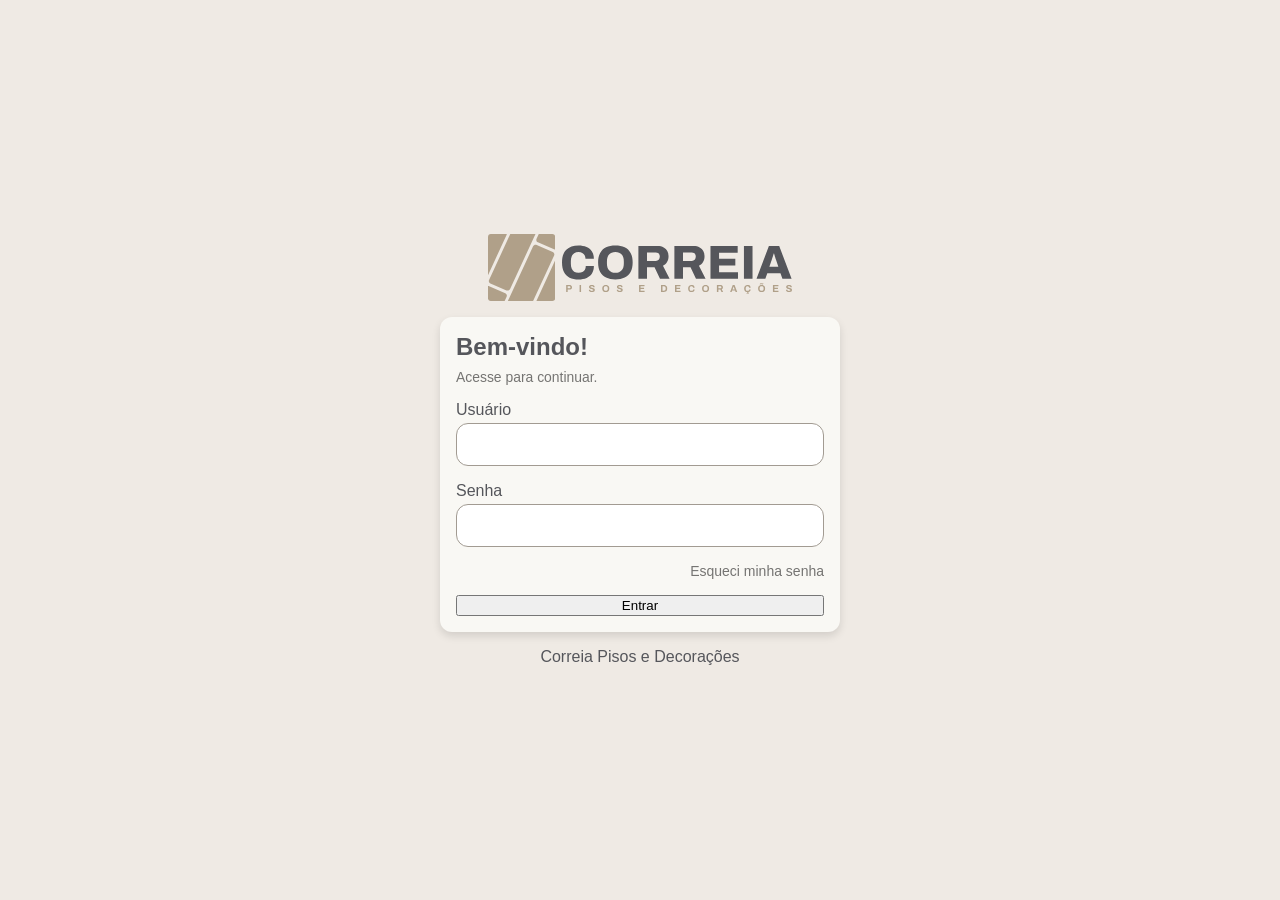
==== index.html @ 28249f0d "primeiro comit" ====
<!DOCTYPE html>
<html lang="pt-BR">
  <head>
    <title>Login</title>
    <meta charset="UTF-8" />
    <meta name="viewport" content="width=device-width, initial-scale=1.0" />

    <link rel="stylesheet" href="css/base.css"/>
    <link rel="stylesheet" href="css/componentes/card.css"/>
    <link rel="stylesheet" href="css/componentes/forms.css"/>
    <link rel="stylesheet" href="css/paginas/login.css"/>
  </head>

  <body>
    <img src="assets/logo.svg" alt="Logo Correia Pisos">
    <main class="card">
      <section>
        <h1>Bem-vindo!</h1>
        <p>Acesse para continuar.</p>
      </section>
      <form method="POST">
        <div class="campo">
          <label for="usuario">Usuário</label>
          <input type="text" id="usuario" name="usuario" required autocomplete="username" class="input">
        </div>
        <div class="campo">
          <label for="senha">Senha</label>
          <div class="input-senha">
            <input type="password" id="senha" name="senha" required autocomplete="current-password" class="input">
            <button type="button" aria-label="Mostrar senha"><img src="" alt=""></button>
          </div>
        </div>
        <a href="#">Esqueci minha senha</a>
        <button type="submit">Entrar</button>
      </form>
    </main>
    <footer>Correia Pisos e Decorações</footer>
  </body>
</html>
---- css/base.css ----
:root {
  --background: #EFEAE4;
  --surface: #F9F8F4;
  --surface-input: #FFFFFF;
  --border: #A29B92;
  --primary: #B0A089;
  --text: #55565B;
  --text-secondary: #757472;

  --espaçamento: 1rem;
  --radius: 12px;
  --shadow: 0 4px 8px rgba(0, 0, 0, 0.12);
}

*,
*::before,
*::after {
  box-sizing: border-box;
}

body {
  margin: 0;
  min-height: 100dvh;
  background: var(--background);
  color: var(--text);
  font-family: Arial, Helvetica, sans-serif;
}

h1, h2, h3, h4 {
  margin: 0;
}
---- css/componentes/card.css ----
.card {
  background: var(--surface);
  border-radius: var(--radius);
  padding: var(--espaçamento);
  color: var(--text);
  text-decoration: none;
  box-shadow: var(--shadow);

  overflow-wrap: break-word;
}

.card p {
  font-size: 0.87rem;
}

.card h2 {
  font-size: 1rem;
}

.card--interativo {
  transition: 
    transform 150ms ease,
    background-color 260ms ease
  ;
}

.card--interativo:hover {
  background-color: color-mix(in srgb, var(--surface), black 3%);
}

.card--interativo:active {
  transform: scale(0.98);
}
---- css/componentes/forms.css ----
.campo {
  display: flex;
  flex-direction: column;
  gap: calc(var(--espaçamento) / 4);
}

.input {
  background: var(--surface-input);
  border: 1px solid var(--border);
  border-radius: var(--radius);
  padding: 0.80rem;
}

.input:focus {
  outline: 1px solid var(--primary);
  border-color: var(--primary);
}

.input-senha {
  display: flex;
  align-items: center;
  background: var(--surface-input);
  border: 1px solid var(--border);
  border-radius: var(--radius);
}

.input-senha .input {
  flex: 1;
  min-width: 0;
  border: none;
  background: transparent;
}

.input-senha button {
  border: none;
  background: transparent;
  padding: 0.8rem;
  cursor: pointer;
}

.input-senha .input:focus {
  outline: none;
}

.input-senha:focus-within {
  outline: 1px solid var(--primary);
  border-color: var(--primary);  
}
---- css/paginas/login.css ----
body {
  display: flex;
  flex-direction: column;
  justify-content: center;
  align-items: center;
  gap: var(--espaçamento);
  padding: 0 var(--espaçamento);
}

body > img {
  width: 80%;
  max-width: 19rem;
  height: auto;
}

main {
  display: flex;
  flex-direction: column;
  gap: var(--espaçamento);
  width: 100%;
  max-width: 25rem;
}

main h1 {
  color: var(--text);
  font-size: 1.5rem;
}

main p {
  color: var(--text-secondary);
  font-size: 0.875rem;
}

section {
  display: flex;
  flex-direction: column;
  gap: calc(var(--espaçamento) / 2);
}

section p {
  margin: 0;
}

form {
  display: flex;
  flex-direction: column;
  gap: var(--espaçamento);
}

form label {
  margin: 0;
}

form a {
  margin: 0 0 0 auto;
  color: var(--text-secondary);
  font-size: 0.875rem;
  text-decoration: none;
}
form a:hover{
  text-decoration: underline;
}
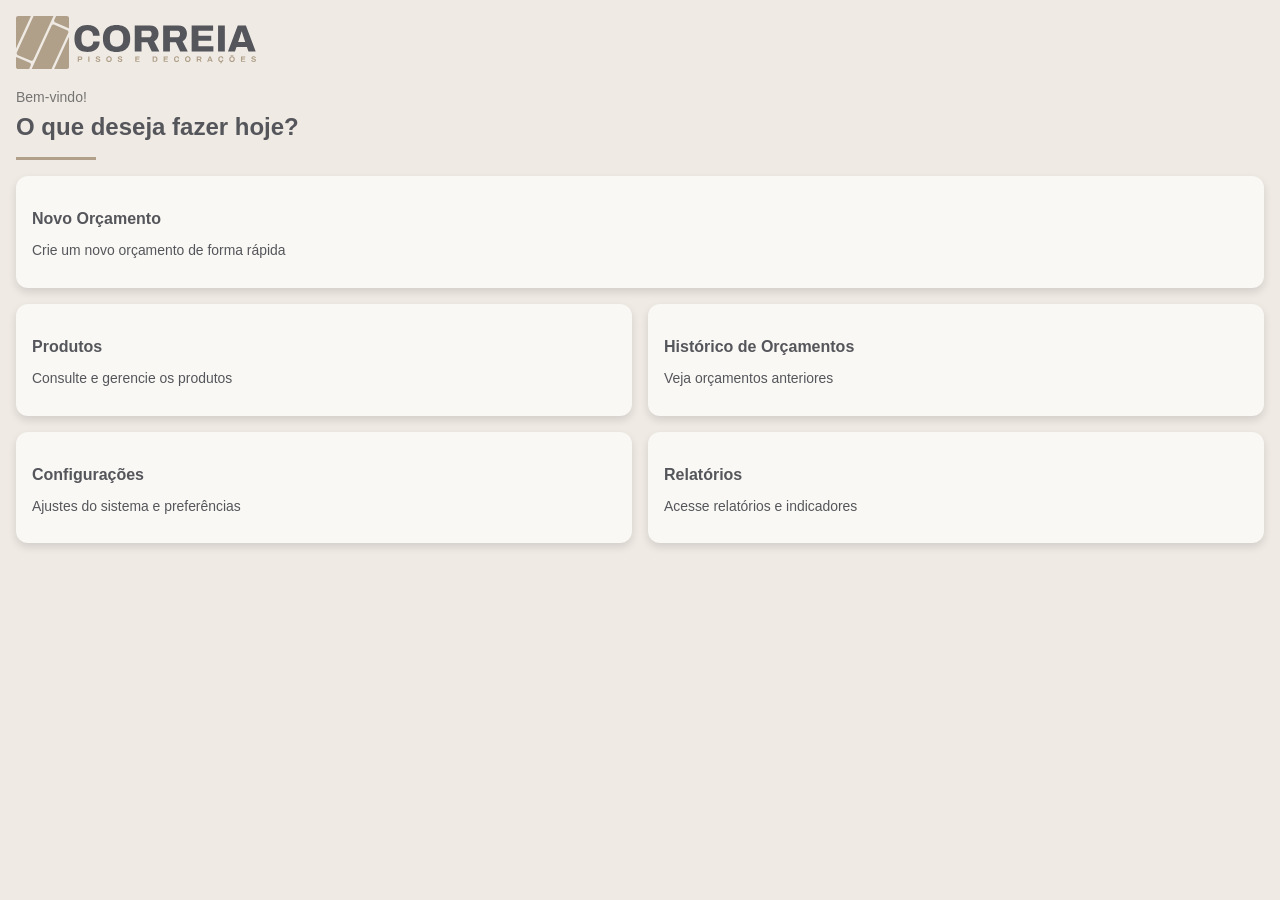
==== commit e973b02c: "mm" ====
--- a/index.html
+++ b/index.html
@@ -1,39 +1,73 @@
 <!DOCTYPE html>
 <html lang="pt-BR">
   <head>
-    <title>Login</title>
+    <title>Home</title>
     <meta charset="UTF-8" />
-    <meta name="viewport" content="width=device-width, initial-scale=1.0" />
+    <meta name="viewport"
+          content="width=device-width, initial-scale=1.0" />
+
+    <script type="module" src="js/pages/index.js"></script>
 
     <link rel="stylesheet" href="css/base.css"/>
+    <link rel="stylesheet" href="css/paginas/index.css"/>
     <link rel="stylesheet" href="css/componentes/card.css"/>
-    <link rel="stylesheet" href="css/componentes/forms.css"/>
-    <link rel="stylesheet" href="css/paginas/login.css"/>
   </head>
 
   <body>
-    <img src="assets/logo.svg" alt="Logo Correia Pisos">
-    <main class="card">
-      <section>
-        <h1>Bem-vindo!</h1>
-        <p>Acesse para continuar.</p>
-      </section>
-      <form method="POST">
-        <div class="campo">
-          <label for="usuario">Usuário</label>
-          <input type="text" id="usuario" name="usuario" required autocomplete="username" class="input">
+    <header>
+      <img src="assets/logo.svg" alt="Logo Correia Pisos" />
+    </header>
+
+    <section>
+      <span>Bem-vindo!</span>
+      <h1>O que deseja fazer hoje?</h1>
+    </section>
+
+    <main>
+      <a href="#" class="card card--interativo">
+        <img src="img/orcamento.svg" alt="" />
+
+        <div>
+          <h2>Novo Orçamento</h2>
+          <p>Crie um novo orçamento de forma rápida</p>
         </div>
-        <div class="campo">
-          <label for="senha">Senha</label>
-          <div class="input-senha">
-            <input type="password" id="senha" name="senha" required autocomplete="current-password" class="input">
-            <button type="button" aria-label="Mostrar senha"><img src="" alt=""></button>
-          </div>
+      </a>
+
+      <a href="#" class="card card--interativo">
+        <img src="img/produtos.svg" alt="" />
+
+        <div>
+          <h2>Produtos</h2>
+          <p>Consulte e gerencie os produtos</p>
         </div>
-        <a href="#">Esqueci minha senha</a>
-        <button type="submit">Entrar</button>
-      </form>
+      </a>
+
+      <a href="#" class="card card--interativo">
+        <img src="img/historico.svg" alt="" />
+
+        <div>
+          <h2>Histórico de Orçamentos</h2>
+          <p>Veja orçamentos anteriores</p>
+        </div>
+      </a>
+
+      <a href="#" class="card card--interativo">
+        <img src="img/configuracoes.svg" alt="" />
+
+        <div>
+          <h2>Configurações</h2>
+          <p>Ajustes do sistema e preferências</p>
+        </div>
+      </a>
+
+      <a href="#" class="card card--interativo">
+        <img  src="img/relatorios.svg" alt="" />
+
+        <div>
+          <h2>Relatórios</h2>
+          <p>Acesse relatórios e indicadores</p>
+        </div>
+      </a>
     </main>
-    <footer>Correia Pisos e Decorações</footer>
   </body>
 </html>
--- a/css/paginas/index.css
+++ b/css/paginas/index.css
@@ -0,0 +1,56 @@
+body {
+  display: flex;
+  flex-direction: column;
+  gap: var(--espaçamento);
+  padding: 0 var(--espaçamento) 0;
+}
+
+header img {
+  margin-top: var(--espaçamento);
+  width: 80%;
+  max-width: 15rem;
+  height: auto;
+}
+
+section {
+  display: flex;
+  flex-direction: column;
+  gap:  calc(var(--espaçamento) / 2);
+}
+
+section span {
+  color: var(--text-secondary);
+  font-size: 0.875rem;
+}
+
+section h1 {
+  color: var(--text);
+  font-size: 1.5rem;
+}
+
+section h1::after {
+  content: "";
+  width: 5rem;
+  margin-top: var(--espaçamento);
+  display: block;
+  height: 3px;
+  background: var(--primary);
+}
+
+main {
+  display: grid;
+  grid-template-columns: repeat(2, minmax(0, 1fr));
+  gap: var(--espaçamento);
+  margin-bottom: var(--espaçamento);
+}
+
+main :first-child {
+  grid-column: 1 / -1;
+}
+
+@media (max-width: 335px) {
+  main {
+    grid-template-columns: 1fr;
+  }
+}
+
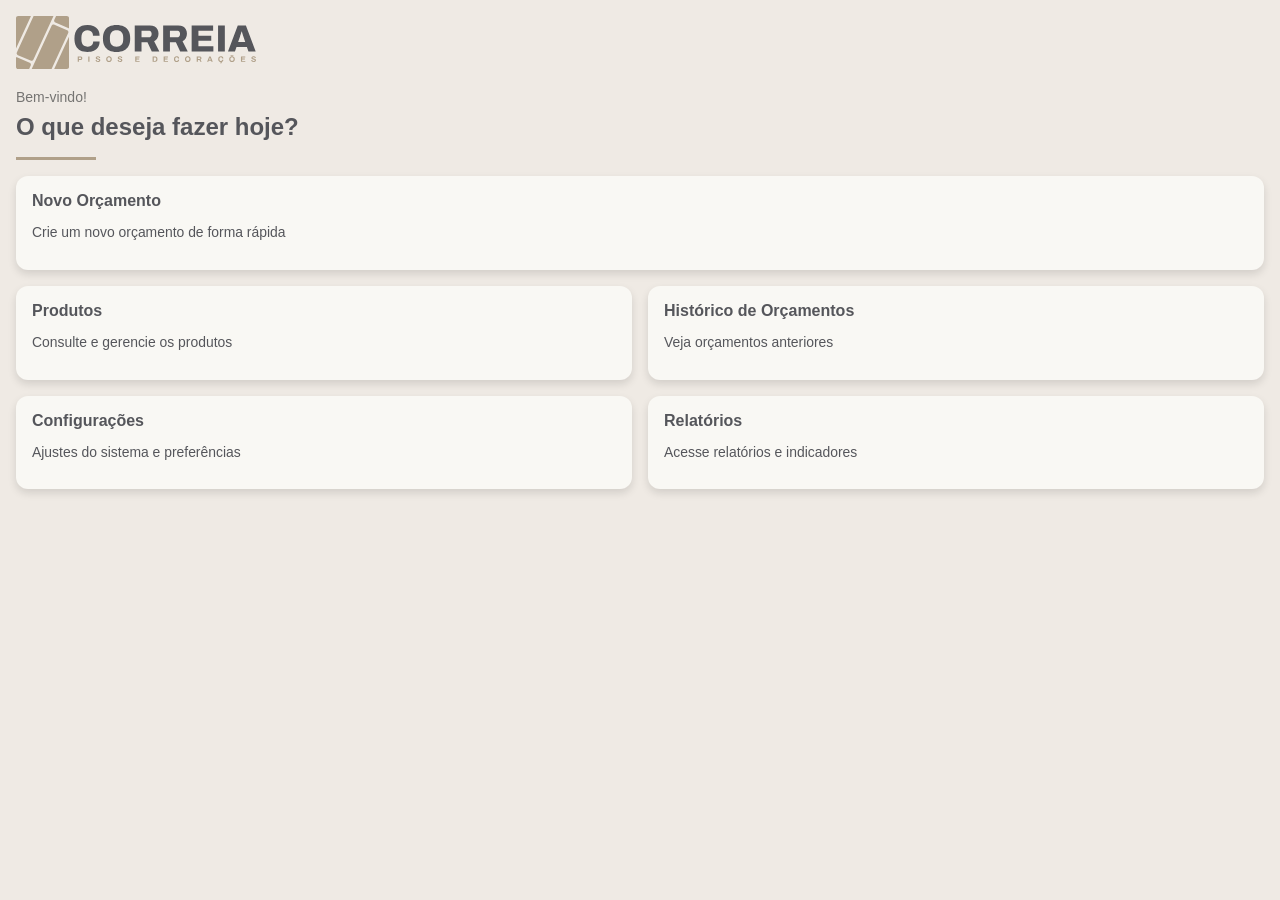
==== commit 31b677c7: "terminando tela de login" ====
--- a/index.html
+++ b/index.html
@@ -25,8 +25,6 @@
 
     <main>
       <a href="#" class="card card--interativo">
-        <img src="img/orcamento.svg" alt="" />
-
         <div>
           <h2>Novo Orçamento</h2>
           <p>Crie um novo orçamento de forma rápida</p>
@@ -34,8 +32,6 @@
       </a>
 
       <a href="#" class="card card--interativo">
-        <img src="img/produtos.svg" alt="" />
-
         <div>
           <h2>Produtos</h2>
           <p>Consulte e gerencie os produtos</p>
@@ -43,8 +39,6 @@
       </a>
 
       <a href="#" class="card card--interativo">
-        <img src="img/historico.svg" alt="" />
-
         <div>
           <h2>Histórico de Orçamentos</h2>
           <p>Veja orçamentos anteriores</p>
@@ -52,8 +46,6 @@
       </a>
 
       <a href="#" class="card card--interativo">
-        <img src="img/configuracoes.svg" alt="" />
-
         <div>
           <h2>Configurações</h2>
           <p>Ajustes do sistema e preferências</p>
@@ -61,8 +53,6 @@
       </a>
 
       <a href="#" class="card card--interativo">
-        <img  src="img/relatorios.svg" alt="" />
-
         <div>
           <h2>Relatórios</h2>
           <p>Acesse relatórios e indicadores</p>
--- a/css/base.css
+++ b/css/base.css
@@ -30,3 +30,5 @@
   margin: 0;
 }
 
+
+
--- a/css/componentes/card.css
+++ b/css/componentes/card.css
@@ -7,6 +7,8 @@
   box-shadow: var(--shadow);
 
   overflow-wrap: break-word;
+
+  -webkit-tap-highlight-color: transparent;
 }
 
 .card p {
